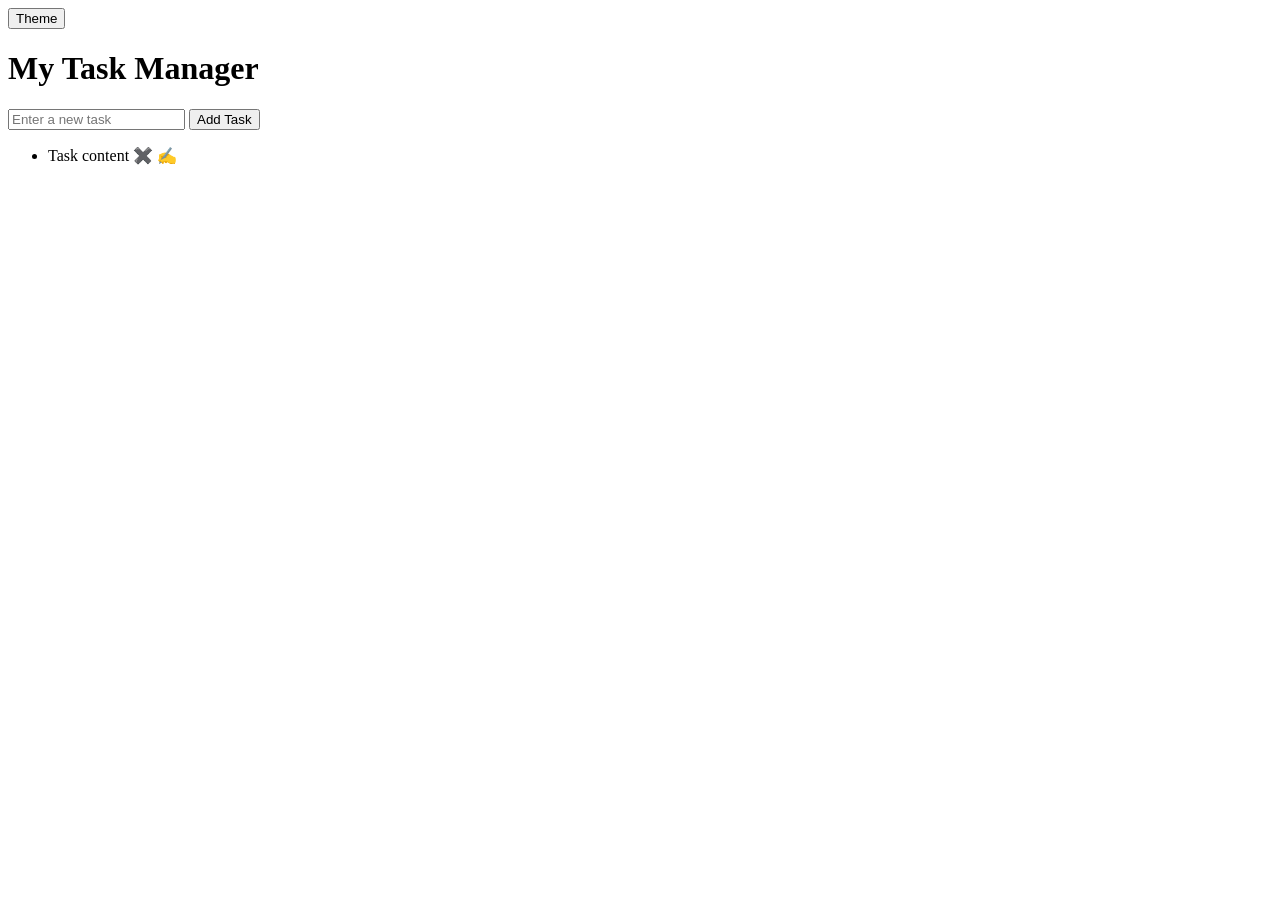
==== taskManager.html @ c25d91db "add initial structuring" ====
<!DOCTYPE html>
<html lang="en">
  <head>
    <meta charset="UTF-8">
    <meta name="viewport" content="width=device-width, initial-scale=1.0">
    <title>Task Manager</title>
  </head>
  <body>

    <main>
      <button id="button_theme">Theme</button>
      <div id="task-manager">
        <h1>My Task Manager</h1>
        <form id="task-form">
          <input type="text" placeholder="Enter a new task" id="task-input"
            required>
          <button type="submit">Add Task</button>
        </form>
        <ul id="task-list">
          <li>Task content
            <span class="delete-btn">✖️</span>
            <span class="edit-btm">✍️</span>
          </li>
        </ul>
      </div>
    </main>
    <script src="taskManager.js">

</script>
  </body>
</html>
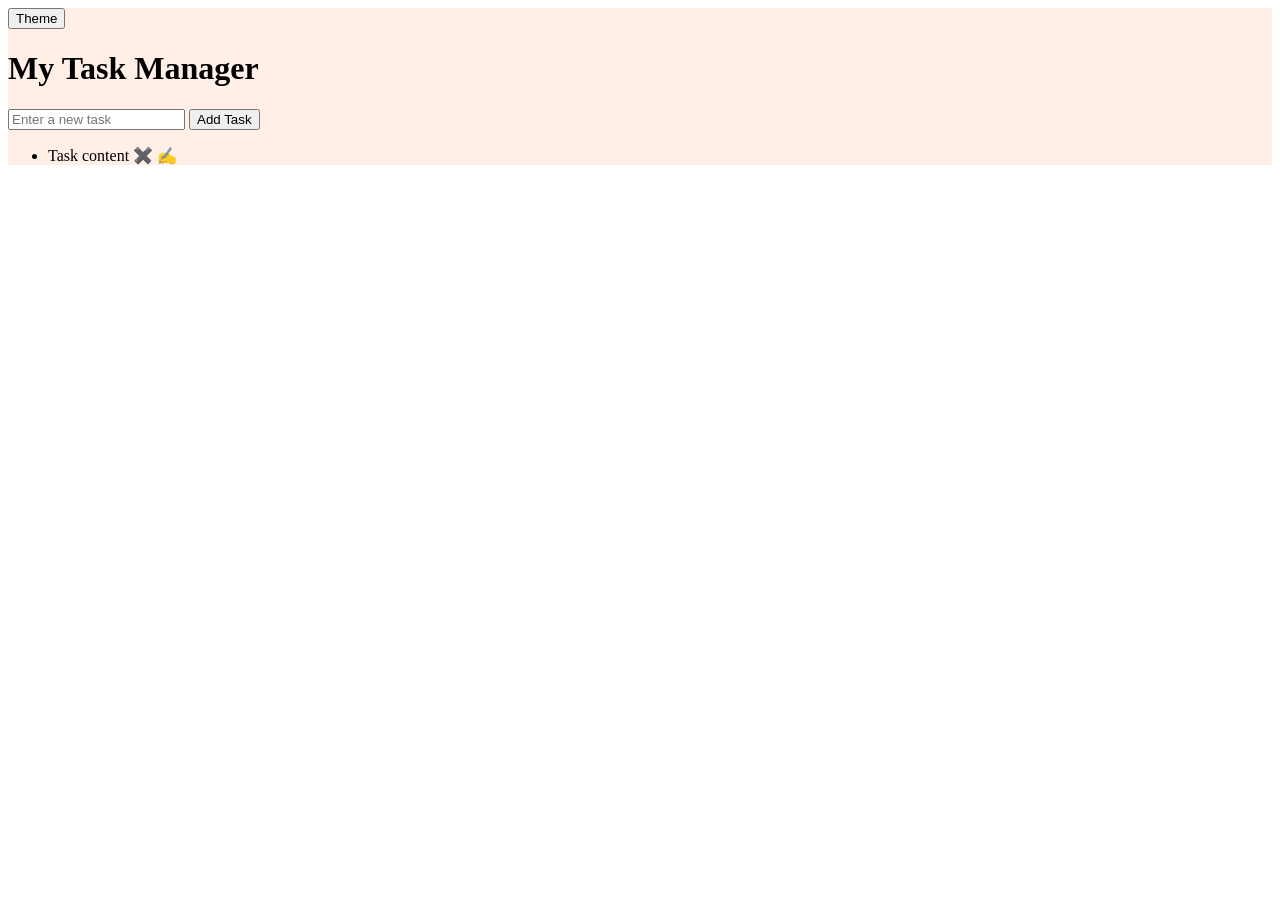
==== commit da839f4f: "add functions and localStorage for save data" ====
--- a/taskManager.html
+++ b/taskManager.html
@@ -3,17 +3,18 @@
   <head>
     <meta charset="UTF-8">
     <meta name="viewport" content="width=device-width, initial-scale=1.0">
+    <link rel="stylesheet" href="styles/taskManeger.css">
     <title>Task Manager</title>
   </head>
   <body>
 
-    <main>
+    <main class="main">
       <button id="button_theme">Theme</button>
       <div id="task-manager">
         <h1>My Task Manager</h1>
         <form id="task-form">
           <input type="text" placeholder="Enter a new task" id="task-input"
-            required>
+            required name="input">
           <button type="submit">Add Task</button>
         </form>
         <ul id="task-list">
--- a/styles/taskManeger.css
+++ b/styles/taskManeger.css
@@ -0,0 +1,7 @@
+.main {
+  background-color: #FFEFE7;
+}
+
+.dark {
+  background-color: black;
+}
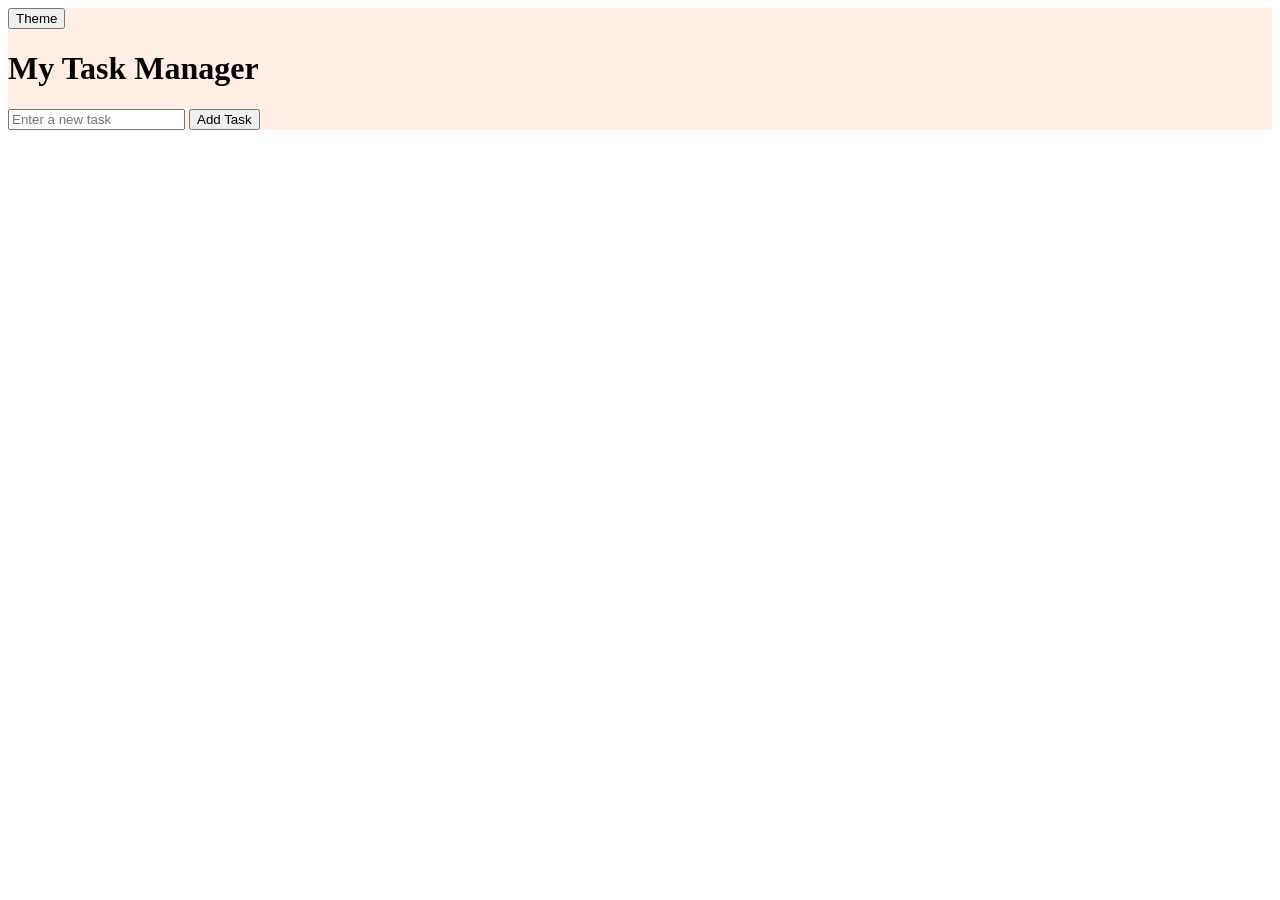
==== commit 1c675baa: "add configurations for localstorage" ====
--- a/taskManager.html
+++ b/taskManager.html
@@ -17,12 +17,7 @@
             required name="input">
           <button type="submit">Add Task</button>
         </form>
-        <ul id="task-list">
-          <li>Task content
-            <span class="delete-btn">✖️</span>
-            <span class="edit-btm">✍️</span>
-          </li>
-        </ul>
+        <ul id="task-list"> </ul>
       </div>
     </main>
     <script src="taskManager.js">
--- a/styles/taskManeger.css
+++ b/styles/taskManeger.css
@@ -3,5 +3,9 @@
 }
 
 .dark {
-  background-color: black;
+  background: radial-gradient(circle at 50% 80%, rgba(168, 85, 247, 0.3), transparent 60%), #000000;
+}
+
+.light {
+  background-color: rgb(175, 127, 63);
 }
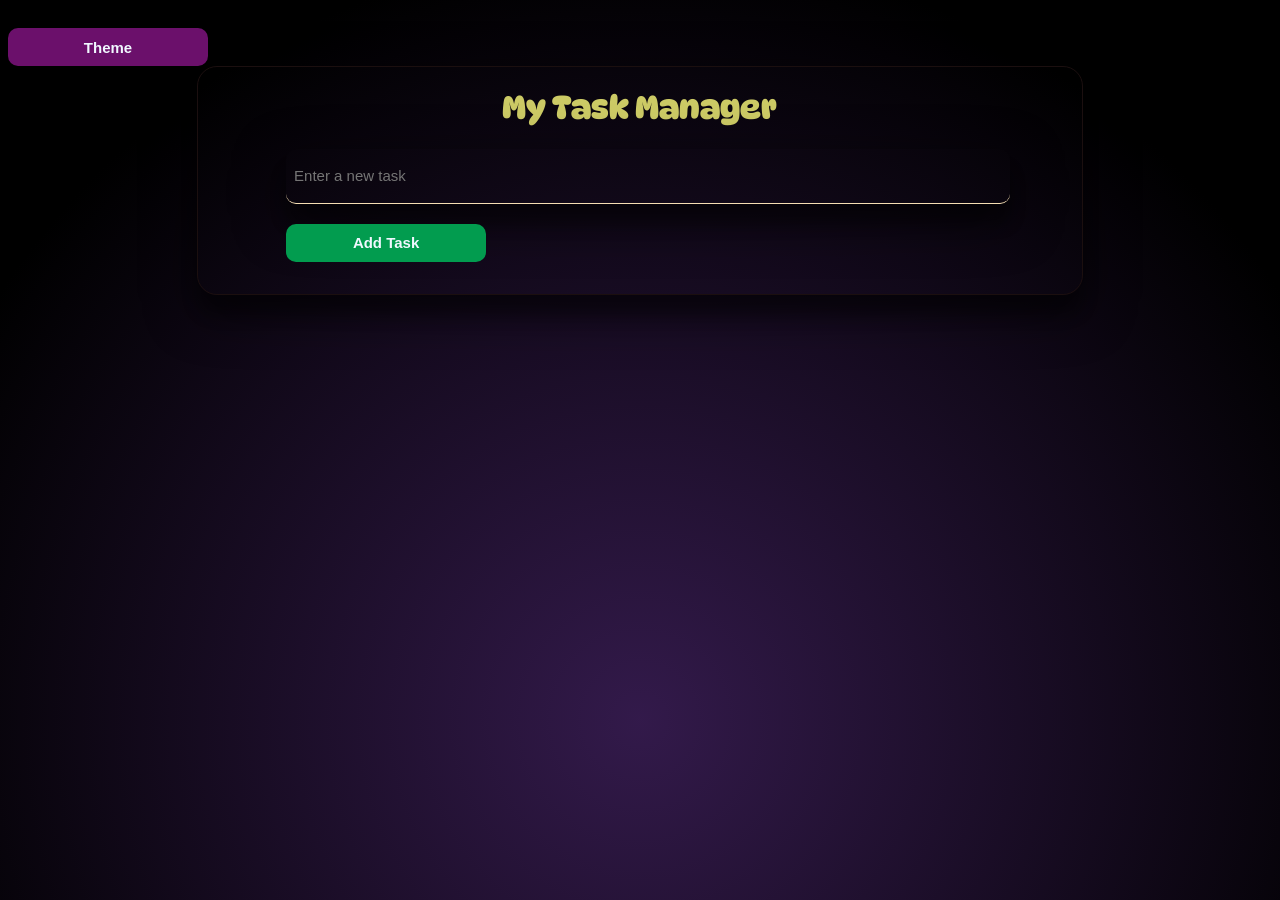
==== commit 22f06ef1: "adjust styles" ====
--- a/taskManager.html
+++ b/taskManager.html
@@ -5,16 +5,27 @@
     <meta name="viewport" content="width=device-width, initial-scale=1.0">
     <link rel="stylesheet" href="styles/taskManeger.css">
     <title>Task Manager</title>
+    <link rel="preconnect" href="https://fonts.googleapis.com">
+    <link rel="preconnect" href="https://fonts.gstatic.com" crossorigin>
+    <link
+      href="https://fonts.googleapis.com/css2?family=DM+Sans:ital,opsz,wght@0,9..40,100..1000;1,9..40,100..1000&family=DynaPuff:wght@400..700&family=IBM+Plex+Sans:ital,wght@0,100..700;1,100..700&family=Inter:ital,opsz,wght@0,14..32,100..900;1,14..32,100..900&family=Libertinus+Math&family=Libertinus+Mono&family=Oi&family=Poppins:ital,wght@0,100;0,200;0,300;0,400;0,500;0,600;0,700;0,800;0,900;1,100;1,200;1,300;1,400;1,500;1,600;1,700;1,800;1,900&display=swap"
+      rel="stylesheet">
+    <link
+      href="https://fonts.googleapis.com/css2?family=DM+Sans:ital,opsz,wght@0,9..40,100..1000;1,9..40,100..1000&family=DynaPuff:wght@400..700&family=IBM+Plex+Sans:ital,wght@0,100..700;1,100..700&family=Inter:ital,opsz,wght@0,14..32,100..900;1,14..32,100..900&family=Libertinus+Math&family=Libertinus+Mono&family=Oi&family=Poppins:ital,wght@0,100;0,200;0,300;0,400;0,500;0,600;0,700;0,800;0,900;1,100;1,200;1,300;1,400;1,500;1,600;1,700;1,800;1,900&family=Stardos+Stencil:wght@400;700&display=swap"
+      rel="stylesheet">
+
   </head>
   <body>
+    <div>
+      <button id="button_theme">Theme</button>
+    </div>
 
     <main class="main">
-      <button id="button_theme">Theme</button>
       <div id="task-manager">
         <h1>My Task Manager</h1>
         <form id="task-form">
           <input type="text" placeholder="Enter a new task" id="task-input"
-            required name="input">
+            required name="input" autocomplete="off">
           <button type="submit">Add Task</button>
         </form>
         <ul id="task-list"> </ul>
--- a/styles/taskManeger.css
+++ b/styles/taskManeger.css
@@ -1,11 +1,139 @@
 .main {
-  background-color: #FFEFE7;
+  background-color: transparent;
+  margin: 0 auto;
+  width: 70%;
+  border: 1px solid rgb(27, 15, 15);
+  border-radius: 20px;
+  box-shadow: 0 15px 50px rgba(0, 0, 0, 0.6), 0 20px 15px rgba(0, 0, 0, 0.3);
+}
+
+#task-manager {
+  color: rgb(204, 202, 101);
+  display: flex;
+  flex-direction: column;
+  align-items: center;
+}
+
+#task-manager>h1 {
+  font-family: "DynaPuff", system-ui;
+}
+
+#task-list {
+  font-family: "Stardos Stencil", system-ui;
+  width: 80%;
+  padding: 0;
+}
+
+#task-form {
+  width: 80%;
+}
+
+#task-form>button {
+  border: none;
+  height: 38px;
+  width: 200px;
+  margin-top: 20px;
+  background-color: rgb(2, 156, 79);
+  color: aliceblue;
+  font-size: 15px;
+  font-weight: 700;
+  border-radius: 10px;
+  cursor: pointer;
+}
+
+#task-form>button:hover {
+  background-color: #df8013;
+}
+
+#task-input {
+  width: 100%;
+  height: 38px;
+  border: none;
+  background: transparent;
+  border-bottom: 1px solid wheat;
+  border-radius: 10px;
+  box-shadow: 0 15px 50px rgba(0, 0, 0, 0.6), 0 20px 15px rgba(0, 0, 0, 0.3);
+  color: rgb(250, 250, 250);
+  padding: 8px;
+  font-size: 15px;
+}
+
+#task-list>li {
+  width: 100%;
+  list-style: none;
+  border: 1px solid wheat;
+  border-radius: 10px;
+  margin: 15px 0px 15px 0px;
+  color: #df8013;
+  display: flex;
+  flex-direction: row;
+  align-items: center;
+  padding: 20px 10px 20px 30px;
+}
+
+.delete-btn {
+  margin-left: 30px;
+  margin-right: 20px;
+}
+
+.delete-btn:hover {
+  cursor: pointer;
+}
+
+.edit-btn:hover {
+  cursor: pointer;
 }
 
 .dark {
-  background: radial-gradient(circle at 50% 80%, rgba(168, 85, 247, 0.3), transparent 60%), #000000;
+  background: radial-gradient(circle at 50% 80%,
+      rgba(168, 85, 247, 0.3) 0%,
+      rgba(0, 0, 0, 0.9) 80%),
+    #000000;
+
+  background-repeat: no-repeat;
+  background-size: cover;
+  background-attachment: fixed;
+}
+
+#button_theme {
+  border: none;
+  height: 38px;
+  width: 200px;
+  margin-top: 20px;
+  background-color: rgb(107, 16, 107);
+  color: aliceblue;
+  font-size: 15px;
+  font-weight: 700;
+  border-radius: 10px;
+  cursor: pointer;
 }
 
 .light {
-  background-color: rgb(175, 127, 63);
+  background-color: rgb(23, 54, 14);
+
+  background: radial-gradient(circle at 50% 80%,
+      rgba(19, 22, 19, 0.3) 0%,
+      rgba(7, 99, 91, 0.9) 80%),
+    #000000;
+
+  background-repeat: no-repeat;
+  background-size: cover;
+  background-attachment: fixed;
+}
+
+@media (max-width:600px) {
+  #task-list>li {
+    padding: 2px 5px 2px 5px;
+  }
+
+  #button_theme {
+    margin-bottom: 20px;
+    height: 28px;
+    width: 100px;
+  }
+
+  #task-manager>h1 {
+    text-align: center;
+  }
+
 }
